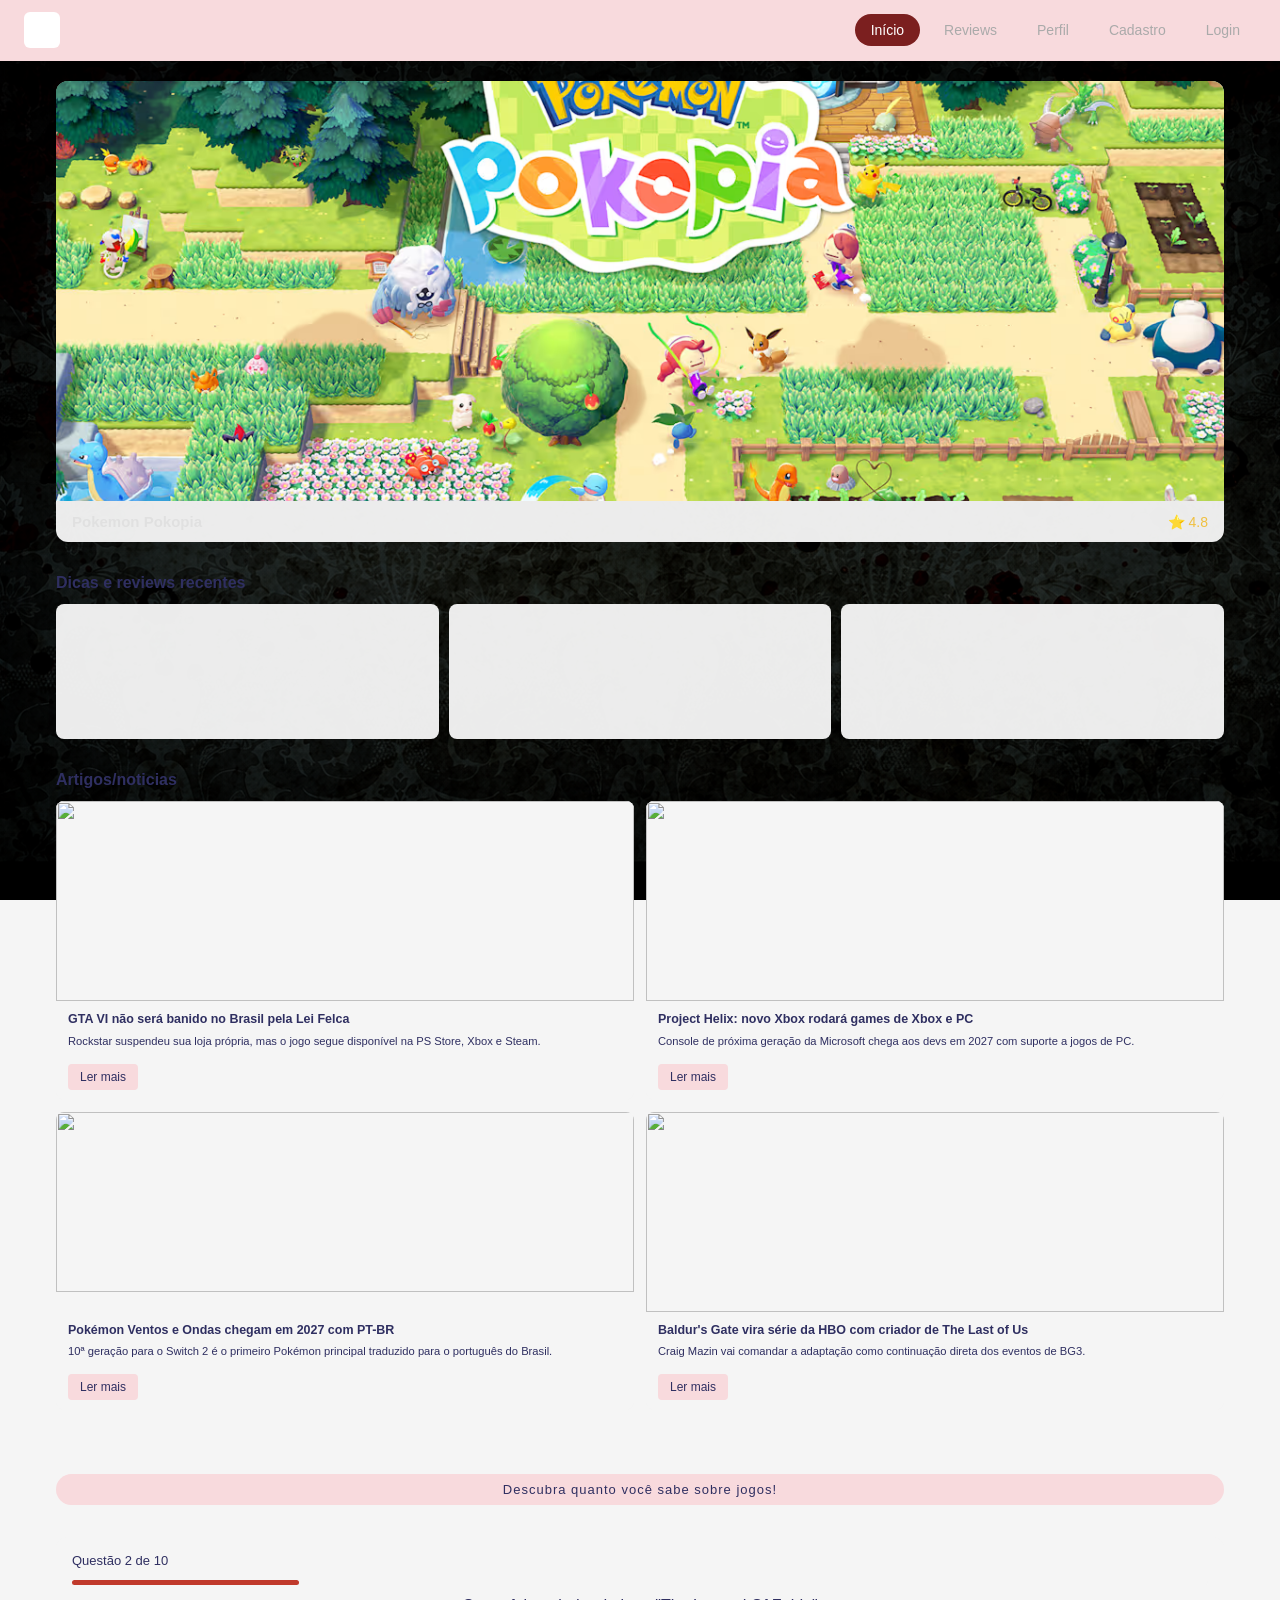
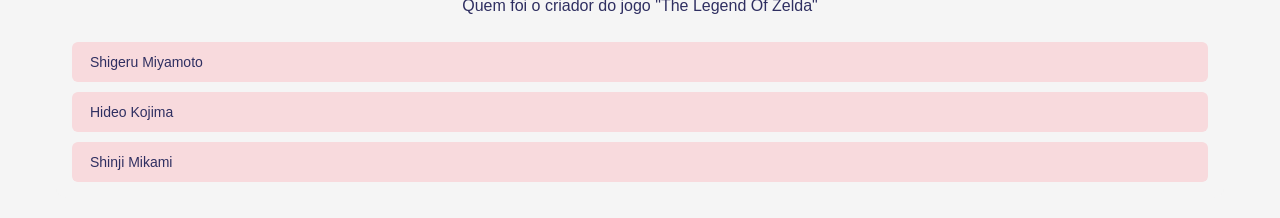
==== index.html @ 771f7566 "adicionado tela de login/cadastro" ====
<!DOCTYPE html>
<html lang="pt-BR">
<head>
  <meta charset="UTF-8">
  <meta name="viewport" content="width=device-width, initial-scale=1.0">
  <title>Blog</title>
  <link rel="stylesheet" href="stylehome.css">
</head>
<body>

  <nav class="barra-nav">
    <div class="logo"></div>
    <div class="menu-nav">
      <a href="#" class="item-nav ativo">Início</a>
      <a href="#" class="item-nav"> Reviews</a>
      <a href="#" class="item-nav">Perfil</a>
      <a href="#" class="item-nav">Cadastro</a>
      <a href="#" class="item-nav">Login</a>
    </div>
  </nav>

  <main class="conteudo-principal">

    <section class="secao-destaque">
      <div class="carrossel">
        <div class="imagem-destaque">
          <img src="pokopia.png" class="img-placeholder">
        </div>
      </div>
      <div class="info-jogo-destaque">
        <span class="nome-jogo">Pokemon Pokopia</span>
        <span class="nota-jogo">⭐ 4.8</span>
      </div>
    </section>

    <section class="secao-generica">
      <h2 class="titulo-secao">Dicas e reviews recentes</h2>
      <div class="grade-cards">
        <div class="card-vazio"></div>
        <div class="card-vazio"></div>
        <div class="card-vazio"></div>
      </div>
    </section>

    <section class="secao-generica">
      <h2 class="titulo-secao">Artigos/noticias</h2>
      <div class="grade-artigos">

        <div class="card-artigo">
          <div class="imagem-artigo">
            <img src="https://s2-g1.glbimg.com/ysUMtd2SJneUNiLdYTcmkERN_os=/0x0:1000x167/984x0/smart/filters:strip_icc()/i.s3.glbimg.com/v1/AUTH_59edd422c0c84a879bd37670ae4f538a/internal_photos/bs/2018/o/s/aubBAURqyUaTHrPVRgqA/selo-nao-e-bem-assim-1-.jpg">
          </div>
          <div class="conteudo-artigo">
            <h3 class="titulo-artigo">GTA VI não será banido no Brasil pela Lei Felca</h3>
            <p class="descricao-artigo">Rockstar suspendeu sua loja própria, mas o jogo segue disponível na PS Store, Xbox e Steam.</p>

            <!-- //leva pra pagina da noticia  -->
            <a href="https://g1.globo.com/fato-ou-fake/noticia/2026/03/20/nao-e-bem-assim-gta-vi-nao-sera-comercializado-no-brasil-apos-implementacao-da-lei-felca.ghtml" target="_blank" rel="noopener noreferrer">
              <button class="btn-ler-mais">Ler mais</button>
            </a>
          </div>
        </div>

        <div class="card-artigo">
          <div class="imagem-artigo">
            <img
              src="https://s2-g1.glbimg.com/LYqdhQ_bmThPkIyx-icjrYDOu0E=/0x0:960x540/984x0/smart/filters:strip_icc()/i.s3.glbimg.com/v1/AUTH_59edd422c0c84a879bd37670ae4f538a/internal_photos/bs/2026/p/U/lhWBQKSBmDoEu4s6tlig/project-helix.jpg">
          </div>
          <div class="conteudo-artigo">
            <h3 class="titulo-artigo">Project Helix: novo Xbox rodará games de Xbox e PC</h3>
            <p class="descricao-artigo">Console de próxima geração da Microsoft chega aos devs em 2027 com suporte a jogos de PC.</p>
            <a href="https://g1.globo.com/pop-arte/games/noticia/2026/03/05/console-de-proxima-geracao-da-microsoft-de-codinome-project-helix-vai-rodar-games-de-xbox-e-pc.ghtml" target="_blank" rel="noopener noreferrer">
              <button class="btn-ler-mais">Ler mais</button>
            </a>
          </div>
        </div>

        <div class="card-artigo">
          <div class="imagem-artigo">
            <img style= 'height: 180px' src="https://www.adrenaline.com.br/wp-content/uploads/2026/02/pokemon-ventos-ondas-oficial.jpg">
          </div>
          <div class="conteudo-artigo">
            <h3 class="titulo-artigo">Pokémon Ventos e Ondas chegam em 2027 com PT-BR</h3>
            <p class="descricao-artigo">10ª geração para o Switch 2 é o primeiro Pokémon principal traduzido para o português do Brasil.</p>
            <a href="https://g1.globo.com/pop-arte/games/noticia/2026/02/27/pokemon-ventos-e-ondas-sao-novos-games-da-franquia-com-lancamento-em-2027-veja-trailer.ghtml" target="_blank" rel="noopener noreferrer">
              <button class="btn-ler-mais">Ler mais</button>
            </a>
          </div>
        </div>

        <div class="card-artigo">
          <div class="imagem-artigo">
            <img
              src="https://s2-g1.glbimg.com/G4YQQPD0C_KncpFWGKjkvDP0rIg=/0x0:1920x1080/984x0/smart/filters:strip_icc()/i.s3.glbimg.com/v1/AUTH_59edd422c0c84a879bd37670ae4f538a/internal_photos/bs/2026/W/F/KWmgUUS76iBB3D5oLlbQ/baldurs-gate-3.jpg">
          </div>
          <div class="conteudo-artigo">
            <h3 class="titulo-artigo">Baldur's Gate vira série da HBO com criador de The Last of Us</h3>
            <p class="descricao-artigo">Craig Mazin vai comandar a adaptação como continuação direta dos eventos de BG3.</p>
            <a href="https://g1.globo.com/pop-arte/tv-e-series/noticia/2026/02/05/baldurs-gate-vai-virar-serie-do-cocriador-de-the-last-of-us.ghtml" target="_blank" rel="noopener noreferrer">
              <button class="btn-ler-mais">Ler mais</button>
            </a>
          </div>
        </div>

      </div>
    </section>

    <!-- quiz estatico por enquanto -->

    <section class="secao-quiz"></section>
      <button class="btn-quiz">Descubra quanto você sabe sobre jogos!
      </button>
      <div class="caixa-quiz">
        <p class="progresso-quiz">Questão 2 de 10</p>
        <div class="barra-progresso">
          <div class="barra-progresso-preenchida"></div>
        </div>
        <p class="pergunta-quiz">Quem foi o criador do jogo "The Legend Of Zelda"</p>
        <div class="opcoes-quiz">
          <button class="opcao-quiz">Shigeru Miyamoto</button>
          <button class="opcao-quiz">Hideo Kojima</button>
          <button class="opcao-quiz">Shinji Mikami</button>
        </div>
      </div>
    </section>

  </main>

</body>
</html>
---- stylehome.css ----
/* Reset básico */
* {
  margin: 0;
  padding: 0;
  box-sizing: border-box;
}

body {
  background-color: #f5f5f5f5;
  color: #e0e0e0;
  font-family: sans-serif;
  min-height: 100vh;
  background-image: url("fundo.png");
  background-size: cover;
  background-position: center;
  background-repeat: no-repeat;
  background-attachment: fixed;
}


.barra-nav {
  display: flex;
  align-items: center;
  justify-content: space-between;
  background-color: #F8DADD;
  padding: 12px 24px;
  border-bottom: 1px solid #F8DADD;
}

.logo {
  font-size: 24px;
  color: #c0392b;
  background-color: #fff;
  width: 36px;
  height: 36px;
  display: flex;
  align-items: center;
  justify-content: center;
  border-radius: 6px;
  font-weight: bold;
}

.menu-nav {
  display: flex;
  gap: 8px;
}

.item-nav {
  text-decoration: none;
  color: #aaa;
  padding: 8px 16px;
  border-radius: 20px;
  font-size: 14px;
}

.item-nav.ativo {
  background-color: #7b1f1f;
  color: #fff;
}

.item-nav:hover {
  background-color: #F8DADD;
  color: #fff;
}

.conteudo-principal {
  width: 100%;       
  max-width: 1200px; 
  margin: 0 auto;   
  padding: 20px 16px;
  display: flex;
  flex-direction: column;
  gap: 32px;
}

.secao-destaque {
  background-color: #f5f5f5f5;
  border-radius: 12px;
  overflow: hidden;
}

.carrossel {
  position: relative;
  width: 100%;
  height: 420px;
  background: linear-gradient(135deg, #2d6a4f, #52b788, #74c69d, #4a7c59);
  overflow: hidden;
}

.imagem-destaque {
  width: 100%;
  height: 100%;
  display: flex;
  align-items: center;
  justify-content: center;
  position: relative;
}

.img-placeholder {
  width: 100%;
  height: 100%;
  object-fit: cover;
}

.btn-carrossel {
  position: absolute;
  top: 50%;
  transform: translateY(-50%);
  background: rgba(0,0,0,0.4);
  border: none;
  color: #fff;
  font-size: 28px;
  padding: 8px 14px;
  cursor: pointer;
  border-radius: 50%;
  z-index: 2;
}

.info-jogo-destaque {
  display: flex;
  justify-content: space-between;
  align-items: center;
  padding: 12px 16px;
}

.nome-jogo {
  font-size: 15px;
  font-weight: 600;
}

.nota-jogo {
  font-size: 14px;
  color: #f0c040;
}

.secao-generica {
  display: flex;
  flex-direction: column;
  gap: 12px;
}

.titulo-secao {
  font-size: 16px;
  font-weight: 600;
  color: #2F2F61;
}

.grade-cards {
  display: grid;
  grid-template-columns: repeat(3, 1fr);
  gap: 10px;
}

.card-vazio {
  background-color: #f5f5f5f5;
  border-radius: 8px;
  height: 135px;
}

/* ── Cards de artigo ── */
.grade-artigos {
  display: grid;
  grid-template-columns: 1fr 1fr;
  gap: 12px;
}

.card-artigo {
  background-color: #f5f5f5f5;
  border-radius: 8px;
  overflow: hidden;
  display: flex;
  flex-direction: column;
}

.imagem-artigo {
  width: 100%;
  height: 200px;
  overflow: hidden;
  flex-shrink: 0;
  background-color: #f5f5f5;
}

.imagem-artigo img {
  width: 100%;
  height: 100%;
  object-fit: cover;
  display: block;
}

.conteudo-artigo {
  padding: 10px 12px;
  display: flex;
  flex-direction: column;
  gap: 6px;
  flex: 1;
}

.titulo-artigo {
  font-size: 0.78rem;
  font-weight: 700;
  line-height: 1.35;
  color: #2F2F61;
  margin: 0;
  display: -webkit-box;
  -webkit-box-orient: vertical;
  overflow: hidden;
}

.descricao-artigo {
  font-size: 0.7rem;
  line-height: 1.4;
  color: #2F2F61;
  margin: 0;
  display: -webkit-box;
  -webkit-box-orient: vertical;
  overflow: hidden;
}

.card-artigo a {
  text-decoration: none;
}

.btn-ler-mais {
  background-color: #F8DADD;
  color: #2F2F61;
  border: none;
  padding: 6px 12px;
  font-size: 12px;
  cursor: pointer;
  border-radius: 4px;
  margin-top: 8px;
  width: fit-content;
}

.btn-ler-mais:hover {
  background-color: #F8DADD;
}


.secao-quiz {
  display: flex;
  flex-direction: column;
  align-items: center;
  gap: 12px;
}

.btn-quiz {
  background-color: #F8DADD;
  color: #2F2F61;
  border: none;
  padding: 8px 24px;
  border-radius: 16px;
  font-size: 13px;
  cursor: pointer;
  letter-spacing: 1px;
}

.caixa-quiz {
  width: 100%;
  background-color: #f5f5f5f5;
  border-radius: 10px;
  padding: 16px;
  display: flex;
  flex-direction: column;
  gap: 12px;
}

.progresso-quiz {
  font-size: 13px;
  color: #2F2F61;
}

.barra-progresso {
  background-color: #f5f5f5f5;
  border-radius: 4px;
  height: 5px;
  width: 100%;
}

.barra-progresso-preenchida {
  background-color: #c0392b;
  height: 100%;
  width: 20%;
  border-radius: 4px;
}

.pergunta-quiz {
  font-size: 16px;
  color: #2F2F61;
  text-align: center;
  margin-bottom: 15px;
}

.opcoes-quiz {
  display: flex;
  flex-direction: column;
  gap: 10px;
}

.opcao-quiz {
  background-color: #F8DADD;
  color: #2F2F61;
  border: none;
  padding: 12px 18px;
  border-radius: 6px;
  text-align: left;
  font-size: 14px;
  cursor: pointer;
  height: 40px;
}

.opcao-quiz:hover {
  background-color: #a02828;
}
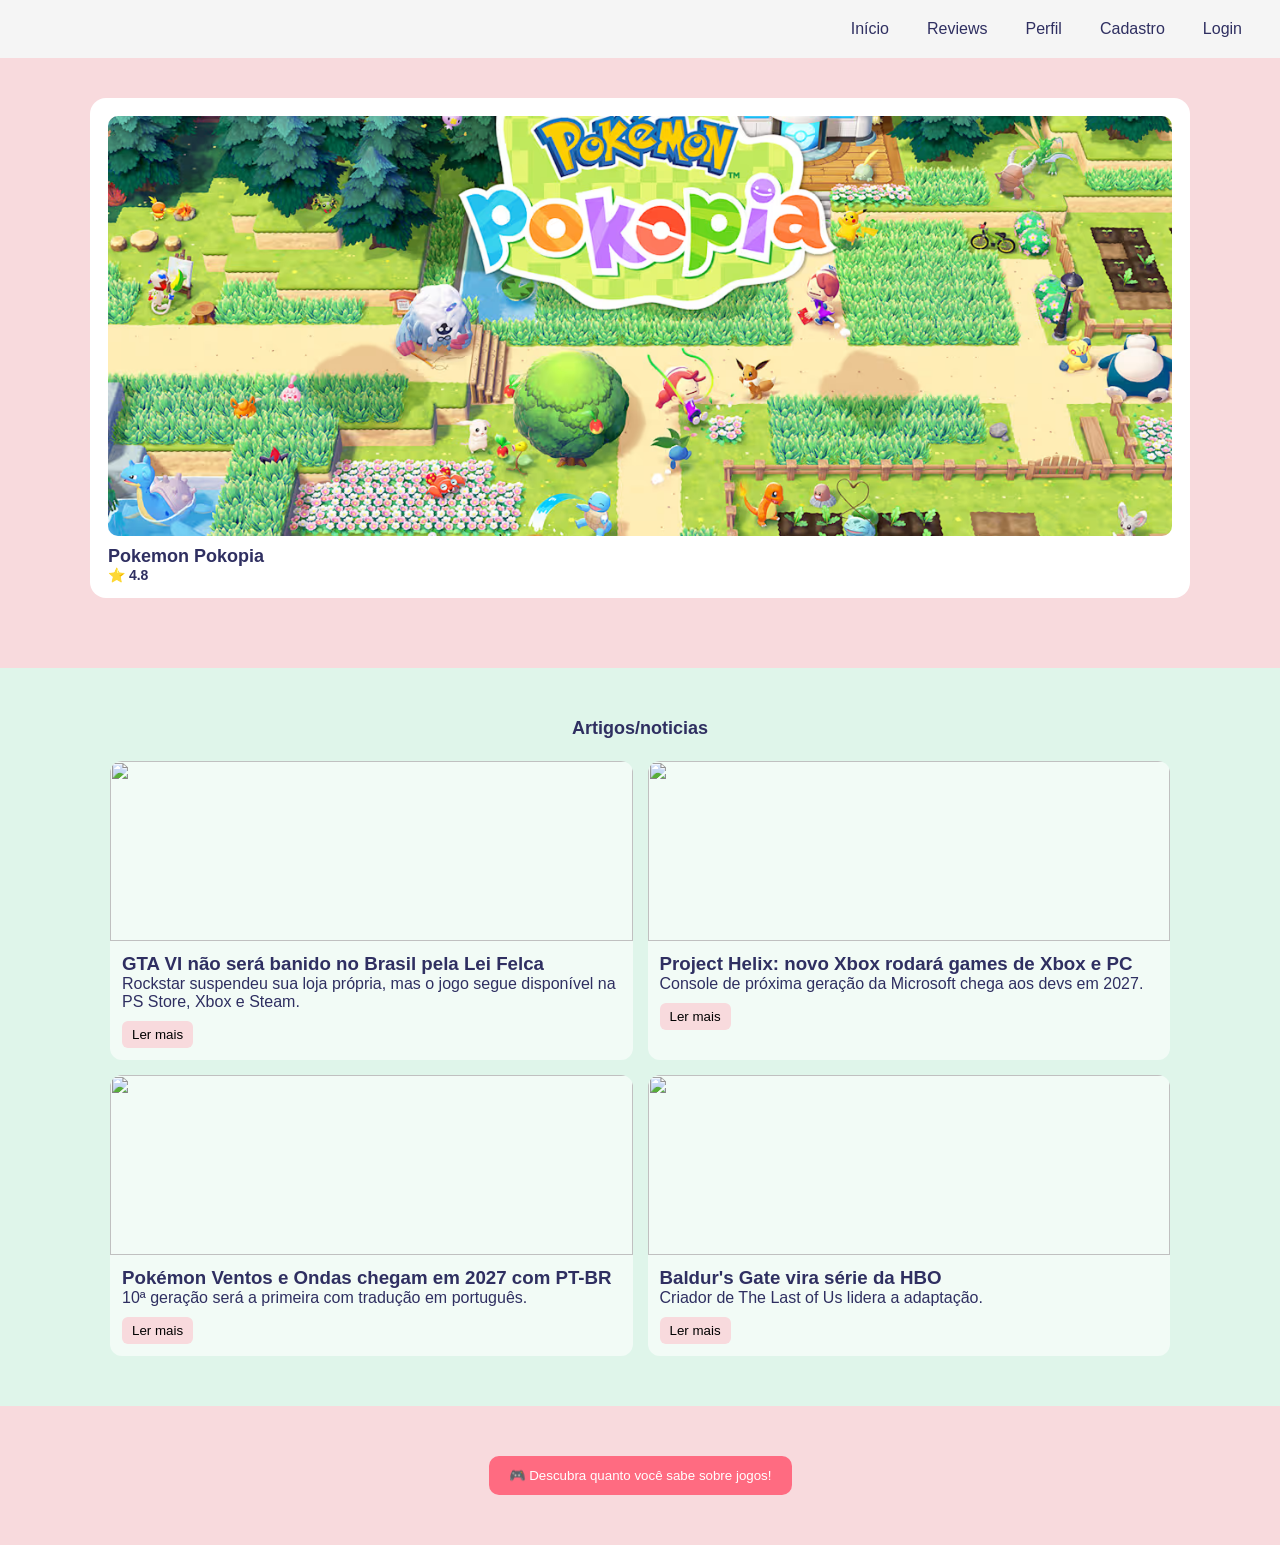
==== commit 68988381: "iniciando quiz e mudando design" ====
--- a/index.html
+++ b/index.html
@@ -6,16 +6,17 @@
   <title>Blog</title>
   <link rel="stylesheet" href="stylehome.css">
 </head>
+
 <body>
 
   <nav class="barra-nav">
     <div class="logo"></div>
     <div class="menu-nav">
-      <a href="#" class="item-nav ativo">Início</a>
+      <a href="#" class="item-nav">Início</a>
       <a href="#" class="item-nav"> Reviews</a>
       <a href="#" class="item-nav">Perfil</a>
-      <a href="#" class="item-nav">Cadastro</a>
-      <a href="#" class="item-nav">Login</a>
+      <a href="cadastro.html" class="item-nav">Cadastro</a>
+      <a href="login.html" class="item-nav">Login</a>
     </div>
   </nav>
 
@@ -26,105 +27,193 @@
         <div class="imagem-destaque">
           <img src="pokopia.png" class="img-placeholder">
         </div>
+         <span class="nome-jogo">Pokemon Pokopia</span>
+        <span class="nota-jogo">⭐ 4.8</span>
       </div>
       <div class="info-jogo-destaque">
-        <span class="nome-jogo">Pokemon Pokopia</span>
-        <span class="nota-jogo">⭐ 4.8</span>
+       
       </div>
     </section>
 
-    <section class="secao-generica">
-      <h2 class="titulo-secao">Dicas e reviews recentes</h2>
-      <div class="grade-cards">
-        <div class="card-vazio"></div>
-        <div class="card-vazio"></div>
-        <div class="card-vazio"></div>
-      </div>
+   <section class="secao-generica">
+  <h2 class="titulo-secao">Artigos/noticias</h2>
+
+  <div class="grade-artigos">
+
+    <!-- CARD 1 -->
+    <div class="card-artigo">
+      <div class="imagem-artigo">
+        <img src="https://s2-g1.glbimg.com/ysUMtd2SJneUNiLdYTcmkERN_os=/0x0:1000x167/984x0/smart/filters:strip_icc()/i.s3.glbimg.com/v1/AUTH_59edd422c0c84a879bd37670ae4f538a/internal_photos/bs/2018/o/s/aubBAURqyUaTHrPVRgqA/selo-nao-e-bem-assim-1-.jpg">
+      </div>
+      <div class="conteudo-artigo">
+        <h3 class="titulo-artigo">GTA VI não será banido no Brasil pela Lei Felca</h3>
+        <p class="descricao-artigo">Rockstar suspendeu sua loja própria, mas o jogo segue disponível na PS Store, Xbox e Steam.</p>
+        <a href="https://g1.globo.com/fato-ou-fake/noticia/2026/03/20/nao-e-bem-assim-gta-vi-nao-sera-comercializado-no-brasil-apos-implementacao-da-lei-felca.ghtml" target="_blank">
+          <button class="btn-ler-mais">Ler mais</button>
+        </a>
+      </div>
+    </div>
+
+    <!-- CARD 2 -->
+    <div class="card-artigo">
+      <div class="imagem-artigo">
+        <img src="https://s2-g1.glbimg.com/LYqdhQ_bmThPkIyx-icjrYDOu0E=/0x0:960x540/984x0/smart/filters:strip_icc()/i.s3.glbimg.com/v1/AUTH_59edd422c0c84a879bd37670ae4f538a/internal_photos/bs/2026/p/U/lhWBQKSBmDoEu4s6tlig/project-helix.jpg">
+      </div>
+      <div class="conteudo-artigo">
+        <h3 class="titulo-artigo">Project Helix: novo Xbox rodará games de Xbox e PC</h3>
+        <p class="descricao-artigo">Console de próxima geração da Microsoft chega aos devs em 2027.</p>
+        <a href="https://g1.globo.com/pop-arte/games/noticia/2026/03/05/console-de-proxima-geracao-da-microsoft-de-codinome-project-helix-vai-rodar-games-de-xbox-e-pc.ghtml" target="_blank">
+          <button class="btn-ler-mais">Ler mais</button>
+        </a>
+      </div>
+    </div>
+
+    <!-- CARD 3 -->
+    <div class="card-artigo">
+      <div class="imagem-artigo">
+        <img src="https://www.adrenaline.com.br/wp-content/uploads/2026/02/pokemon-ventos-ondas-oficial.jpg">
+      </div>
+      <div class="conteudo-artigo">
+        <h3 class="titulo-artigo">Pokémon Ventos e Ondas chegam em 2027 com PT-BR</h3>
+        <p class="descricao-artigo">10ª geração será a primeira com tradução em português.</p>
+        <a href="https://g1.globo.com/pop-arte/games/noticia/2026/02/27/pokemon-ventos-e-ondas-sao-novos-games-da-franquia-com-lancamento-em-2027-veja-trailer.ghtml" target="_blank">
+          <button class="btn-ler-mais">Ler mais</button>
+        </a>
+      </div>
+    </div>
+
+    <!-- CARD 4 -->
+    <div class="card-artigo">
+      <div class="imagem-artigo">
+        <img src="https://s2-g1.glbimg.com/G4YQQPD0C_KncpFWGKjkvDP0rIg=/0x0:1920x1080/984x0/smart/filters:strip_icc()/i.s3.glbimg.com/v1/AUTH_59edd422c0c84a879bd37670ae4f538a/internal_photos/bs/2026/W/F/KWmgUUS76iBB3D5oLlbQ/baldurs-gate-3.jpg">
+      </div>
+      <div class="conteudo-artigo">
+        <h3 class="titulo-artigo">Baldur's Gate vira série da HBO</h3>
+        <p class="descricao-artigo">Criador de The Last of Us lidera a adaptação.</p>
+        <a href="https://g1.globo.com/pop-arte/tv-e-series/noticia/2026/02/05/baldurs-gate-vai-virar-serie-do-cocriador-de-the-last-of-us.ghtml" target="_blank">
+          <button class="btn-ler-mais">Ler mais</button>
+        </a>
+      </div>
+    </div>
+
+  </div>
+</section>
+
+    <!-- QUIZ (ADICIONADO) -->
+    <section class="secao-quiz">
+
+      <button class="btn-quiz" onclick="iniciarQuiz()">
+        🎮 Descubra quanto você sabe sobre jogos!
+      </button>
+
+      <div class="caixa-quiz" id="quizBox" style="display:none;">
+        
+        <p class="progresso-quiz">
+          Questão <span id="numQuestao">1</span> de <span id="totalQuestoes"></span>
+        </p>
+
+        <div class="barra-progresso">
+          <div class="barra-progresso-preenchida" id="barra"></div>
+        </div>
+
+        <p class="pergunta-quiz" id="pergunta"></p>
+
+        <div class="opcoes-quiz">
+          <button class="opcao-quiz" onclick="responder('A')" id="A"></button>
+          <button class="opcao-quiz" onclick="responder('B')" id="B"></button>
+          <button class="opcao-quiz" onclick="responder('C')" id="C"></button>
+          <button class="opcao-quiz" onclick="responder('D')" id="D"></button>
+        </div>
+
+        <button onclick="proxima()" id="btnProx" disabled>Próxima</button>
+
+      </div>
+
     </section>
 
-    <section class="secao-generica">
-      <h2 class="titulo-secao">Artigos/noticias</h2>
-      <div class="grade-artigos">
-
-        <div class="card-artigo">
-          <div class="imagem-artigo">
-            <img src="https://s2-g1.glbimg.com/ysUMtd2SJneUNiLdYTcmkERN_os=/0x0:1000x167/984x0/smart/filters:strip_icc()/i.s3.glbimg.com/v1/AUTH_59edd422c0c84a879bd37670ae4f538a/internal_photos/bs/2018/o/s/aubBAURqyUaTHrPVRgqA/selo-nao-e-bem-assim-1-.jpg">
-          </div>
-          <div class="conteudo-artigo">
-            <h3 class="titulo-artigo">GTA VI não será banido no Brasil pela Lei Felca</h3>
-            <p class="descricao-artigo">Rockstar suspendeu sua loja própria, mas o jogo segue disponível na PS Store, Xbox e Steam.</p>
-
-            <!-- //leva pra pagina da noticia  -->
-            <a href="https://g1.globo.com/fato-ou-fake/noticia/2026/03/20/nao-e-bem-assim-gta-vi-nao-sera-comercializado-no-brasil-apos-implementacao-da-lei-felca.ghtml" target="_blank" rel="noopener noreferrer">
-              <button class="btn-ler-mais">Ler mais</button>
-            </a>
-          </div>
-        </div>
-
-        <div class="card-artigo">
-          <div class="imagem-artigo">
-            <img
-              src="https://s2-g1.glbimg.com/LYqdhQ_bmThPkIyx-icjrYDOu0E=/0x0:960x540/984x0/smart/filters:strip_icc()/i.s3.glbimg.com/v1/AUTH_59edd422c0c84a879bd37670ae4f538a/internal_photos/bs/2026/p/U/lhWBQKSBmDoEu4s6tlig/project-helix.jpg">
-          </div>
-          <div class="conteudo-artigo">
-            <h3 class="titulo-artigo">Project Helix: novo Xbox rodará games de Xbox e PC</h3>
-            <p class="descricao-artigo">Console de próxima geração da Microsoft chega aos devs em 2027 com suporte a jogos de PC.</p>
-            <a href="https://g1.globo.com/pop-arte/games/noticia/2026/03/05/console-de-proxima-geracao-da-microsoft-de-codinome-project-helix-vai-rodar-games-de-xbox-e-pc.ghtml" target="_blank" rel="noopener noreferrer">
-              <button class="btn-ler-mais">Ler mais</button>
-            </a>
-          </div>
-        </div>
-
-        <div class="card-artigo">
-          <div class="imagem-artigo">
-            <img style= 'height: 180px' src="https://www.adrenaline.com.br/wp-content/uploads/2026/02/pokemon-ventos-ondas-oficial.jpg">
-          </div>
-          <div class="conteudo-artigo">
-            <h3 class="titulo-artigo">Pokémon Ventos e Ondas chegam em 2027 com PT-BR</h3>
-            <p class="descricao-artigo">10ª geração para o Switch 2 é o primeiro Pokémon principal traduzido para o português do Brasil.</p>
-            <a href="https://g1.globo.com/pop-arte/games/noticia/2026/02/27/pokemon-ventos-e-ondas-sao-novos-games-da-franquia-com-lancamento-em-2027-veja-trailer.ghtml" target="_blank" rel="noopener noreferrer">
-              <button class="btn-ler-mais">Ler mais</button>
-            </a>
-          </div>
-        </div>
-
-        <div class="card-artigo">
-          <div class="imagem-artigo">
-            <img
-              src="https://s2-g1.glbimg.com/G4YQQPD0C_KncpFWGKjkvDP0rIg=/0x0:1920x1080/984x0/smart/filters:strip_icc()/i.s3.glbimg.com/v1/AUTH_59edd422c0c84a879bd37670ae4f538a/internal_photos/bs/2026/W/F/KWmgUUS76iBB3D5oLlbQ/baldurs-gate-3.jpg">
-          </div>
-          <div class="conteudo-artigo">
-            <h3 class="titulo-artigo">Baldur's Gate vira série da HBO com criador de The Last of Us</h3>
-            <p class="descricao-artigo">Craig Mazin vai comandar a adaptação como continuação direta dos eventos de BG3.</p>
-            <a href="https://g1.globo.com/pop-arte/tv-e-series/noticia/2026/02/05/baldurs-gate-vai-virar-serie-do-cocriador-de-the-last-of-us.ghtml" target="_blank" rel="noopener noreferrer">
-              <button class="btn-ler-mais">Ler mais</button>
-            </a>
-          </div>
-        </div>
-
-      </div>
-    </section>
-
-    <!-- quiz estatico por enquanto -->
-
-    <section class="secao-quiz"></section>
-      <button class="btn-quiz">Descubra quanto você sabe sobre jogos!
-      </button>
-      <div class="caixa-quiz">
-        <p class="progresso-quiz">Questão 2 de 10</p>
-        <div class="barra-progresso">
-          <div class="barra-progresso-preenchida"></div>
-        </div>
-        <p class="pergunta-quiz">Quem foi o criador do jogo "The Legend Of Zelda"</p>
-        <div class="opcoes-quiz">
-          <button class="opcao-quiz">Shigeru Miyamoto</button>
-          <button class="opcao-quiz">Hideo Kojima</button>
-          <button class="opcao-quiz">Shinji Mikami</button>
-        </div>
-      </div>
-    </section>
-
   </main>
 
 </body>
+
+<script>
+const perguntas = [
+{
+  pergunta: "Quem criou The Legend of Zelda?",
+  A: "Shigeru Miyamoto",
+  B: "Hideo Kojima",
+  C: "Shinji Mikami",
+  D: "Masahiro Sakurai",
+  correta: "A"
+},
+{
+  pergunta: "Qual é a franquia mais vendida?",
+  A: "GTA",
+  B: "Mario",
+  C: "Pokémon",
+  D: "Call of Duty",
+  correta: "C"
+},
+{
+  pergunta: "Quem criou o PlayStation?",
+  A: "Nintendo",
+  B: "Microsoft",
+  C: "Sony",
+  D: "SEGA",
+  correta: "C"
+}
+]
+
+let atual = 0
+let pontos = 0
+
+function iniciarQuiz() {
+  document.getElementById("quizBox").style.display = "block"
+  carregarPergunta()
+}
+
+function carregarPergunta() {
+  let q = perguntas[atual]
+
+  document.getElementById("pergunta").innerText = q.pergunta
+  document.getElementById("A").innerText = q.A
+  document.getElementById("B").innerText = q.B
+  document.getElementById("C").innerText = q.C
+  document.getElementById("D").innerText = q.D
+
+  document.getElementById("numQuestao").innerText = atual + 1
+  document.getElementById("totalQuestoes").innerText = perguntas.length
+
+  let progresso = (atual / perguntas.length) * 100
+  document.getElementById("barra").style.width = progresso + "%"
+
+  document.getElementById("btnProx").disabled = true
+}
+
+function responder(letra) {
+  if (letra === perguntas[atual].correta) {
+    pontos++
+  }
+
+  document.getElementById("btnProx").disabled = false
+}
+
+function proxima() {
+  atual++
+
+  if (atual < perguntas.length) {
+    carregarPergunta()
+  } else {
+    finalizar()
+  }
+}
+
+function finalizar() {
+  document.getElementById("quizBox").innerHTML = `
+    <h2>Fim do Quiz 🎉</h2>
+    <p>Você acertou ${pontos} de ${perguntas.length}</p>
+    <button onclick="location.reload()">Jogar novamente</button>
+  `
+}
+</script>
+
 </html>
--- a/stylehome.css
+++ b/stylehome.css
@@ -1,4 +1,3 @@
-/* Reset básico */
 * {
   margin: 0;
   padding: 0;
@@ -6,131 +5,85 @@
 }
 
 body {
-  background-color: #f5f5f5f5;
-  color: #e0e0e0;
   font-family: sans-serif;
-  min-height: 100vh;
-  background-image: url("fundo.png");
-  background-size: cover;
-  background-position: center;
-  background-repeat: no-repeat;
-  background-attachment: fixed;
-}
-
-
+  color: #2F2F61;
+  background: #ffffff;
+}
 .barra-nav {
   display: flex;
+  justify-content: space-between;
   align-items: center;
-  justify-content: space-between;
-  background-color: #F8DADD;
+  background-color: #f5f5f5;
   padding: 12px 24px;
-  border-bottom: 1px solid #F8DADD;
-}
-
-.logo {
-  font-size: 24px;
-  color: #c0392b;
-  background-color: #fff;
-  width: 36px;
-  height: 36px;
-  display: flex;
-  align-items: center;
-  justify-content: center;
-  border-radius: 6px;
-  font-weight: bold;
 }
 
 .menu-nav {
   display: flex;
-  gap: 8px;
+  gap: 10px;
 }
 
 .item-nav {
   text-decoration: none;
-  color: #aaa;
-  padding: 8px 16px;
+  color: #2F2F61;
+  padding: 8px 14px;
   border-radius: 20px;
-  font-size: 14px;
-}
-
-.item-nav.ativo {
-  background-color: #7b1f1f;
-  color: #fff;
-}
-
-.item-nav:hover {
-  background-color: #F8DADD;
-  color: #fff;
 }
 
 .conteudo-principal {
-  width: 100%;       
-  max-width: 1200px; 
-  margin: 0 auto;   
-  padding: 20px 16px;
-  display: flex;
-  flex-direction: column;
-  gap: 32px;
+  width: 100%;
+}
+
+main section {
+  width: 100%;
+  padding: 50px 0;
+}
+
+main section:nth-child(odd) {
+  background: #F8DADD;
+}
+
+main section:nth-child(even) {
+  background: #DFF5EA;
+}
+main section > * {
+  max-width: 1100px;
+  margin: 0 auto;
+  padding: 0 20px;
 }
 
 .secao-destaque {
-  background-color: #f5f5f5f5;
-  border-radius: 12px;
-  overflow: hidden;
+  padding: 40px 0;
+}
+
+.titulo-secao {
+  max-width: 900px;
+  margin: 0 auto 10px auto;
+  padding: 0 20px;
+  font-size: 18px;
 }
 
 .carrossel {
-  position: relative;
+  width: 100%;
+  max-width: 1100px;
+  margin: 0 auto;
+  border-radius: 16px;
+  background: white;
+  padding: 18px;
+  height: 500px;
+}
+
+.img-placeholder {
   width: 100%;
   height: 420px;
-  background: linear-gradient(135deg, #2d6a4f, #52b788, #74c69d, #4a7c59);
-  overflow: hidden;
-}
-
-.imagem-destaque {
-  width: 100%;
-  height: 100%;
-  display: flex;
-  align-items: center;
-  justify-content: center;
-  position: relative;
-}
-
-.img-placeholder {
-  width: 100%;
-  height: 100%;
   object-fit: cover;
-}
-
-.btn-carrossel {
-  position: absolute;
-  top: 50%;
-  transform: translateY(-50%);
-  background: rgba(0,0,0,0.4);
-  border: none;
-  color: #fff;
-  font-size: 28px;
-  padding: 8px 14px;
-  cursor: pointer;
-  border-radius: 50%;
-  z-index: 2;
+  border-radius: 10px;
+  display: block;
 }
 
 .info-jogo-destaque {
   display: flex;
   justify-content: space-between;
-  align-items: center;
-  padding: 12px 16px;
-}
-
-.nome-jogo {
-  font-size: 15px;
-  font-weight: 600;
-}
-
-.nota-jogo {
-  font-size: 14px;
-  color: #f0c040;
+  padding: 30px 0 0 0;
 }
 
 .secao-generica {
@@ -139,177 +92,121 @@
   gap: 12px;
 }
 
-.titulo-secao {
-  font-size: 16px;
-  font-weight: 600;
-  color: #2F2F61;
+.card-vazio,
+.card-artigo,
+.caixa-quiz {
+  background: rgba(255, 255, 255, 0.6);
+  border-radius: 12px;
 }
 
 .grade-cards {
   display: grid;
   grid-template-columns: repeat(3, 1fr);
-  gap: 10px;
+  gap: 15px;
 }
 
 .card-vazio {
-  background-color: #f5f5f5f5;
-  border-radius: 8px;
-  height: 135px;
-}
-
-/* ── Cards de artigo ── */
+  height: 140px;
+}
+
+/* ================= ARTIGOS ================= */
+
 .grade-artigos {
   display: grid;
-  grid-template-columns: 1fr 1fr;
-  gap: 12px;
+  grid-template-columns: repeat(2, 1fr);
+  gap: 15px;
 }
 
 .card-artigo {
-  background-color: #f5f5f5f5;
-  border-radius: 8px;
   overflow: hidden;
   display: flex;
   flex-direction: column;
 }
 
 .imagem-artigo {
-  width: 100%;
-  height: 200px;
-  overflow: hidden;
-  flex-shrink: 0;
-  background-color: #f5f5f5;
+  height: 180px;
 }
 
 .imagem-artigo img {
   width: 100%;
   height: 100%;
   object-fit: cover;
+}
+
+.conteudo-artigo {
+  padding: 12px;
+}
+
+.btn-ler-mais {
+  margin-top: 10px;
+  background: #F8DADD;
+  border: none;
+  padding: 6px 10px;
+  border-radius: 6px;
+  cursor: pointer;
+}
+
+/* ================= QUIZ ================= */
+
+.secao-quiz {
+  text-align: center;
+}
+
+.btn-quiz {
+  background: #ff6b81;
+  color: white;
+  border: none;
+  padding: 12px 20px;
+  border-radius: 10px;
+  cursor: pointer;
+}
+
+.caixa-quiz {
+  margin-top: 20px;
+  padding: 20px;
+  max-width: 500px;
+  margin-left: auto;
+  margin-right: auto;
+}
+
+.opcao-quiz {
+  width: 100%;
+  margin: 8px 0;
+  padding: 10px;
+  border-radius: 8px;
+  border: none;
+  background: rgba(255,255,255,0.8);
+  cursor: pointer;
+}
+
+.opcao-quiz:hover {
+  background: #ff6b81;
+  color: white;
+}
+
+/* BARRA */
+.barra-progresso {
+  height: 8px;
+  background: #ddd;
+  border-radius: 10px;
+  margin: 10px 0;
+}
+
+.barra-progresso-preenchida {
+  height: 100%;
+  width: 0%;
+  background: #ff6b81;
+  border-radius: 10px;
+}
+.nome-jogo {
+  font-size: 18px;
+  font-weight: bold;
   display: block;
-}
-
-.conteudo-artigo {
-  padding: 10px 12px;
-  display: flex;
-  flex-direction: column;
-  gap: 6px;
-  flex: 1;
-}
-
-.titulo-artigo {
-  font-size: 0.78rem;
-  font-weight: 700;
-  line-height: 1.35;
-  color: #2F2F61;
-  margin: 0;
-  display: -webkit-box;
-  -webkit-box-orient: vertical;
-  overflow: hidden;
-}
-
-.descricao-artigo {
-  font-size: 0.7rem;
-  line-height: 1.4;
-  color: #2F2F61;
-  margin: 0;
-  display: -webkit-box;
-  -webkit-box-orient: vertical;
-  overflow: hidden;
-}
-
-.card-artigo a {
-  text-decoration: none;
-}
-
-.btn-ler-mais {
-  background-color: #F8DADD;
-  color: #2F2F61;
-  border: none;
-  padding: 6px 12px;
-  font-size: 12px;
-  cursor: pointer;
-  border-radius: 4px;
-  margin-top: 8px;
-  width: fit-content;
-}
-
-.btn-ler-mais:hover {
-  background-color: #F8DADD;
-}
-
-
-.secao-quiz {
-  display: flex;
-  flex-direction: column;
-  align-items: center;
-  gap: 12px;
-}
-
-.btn-quiz {
-  background-color: #F8DADD;
-  color: #2F2F61;
-  border: none;
-  padding: 8px 24px;
-  border-radius: 16px;
-  font-size: 13px;
-  cursor: pointer;
-  letter-spacing: 1px;
-}
-
-.caixa-quiz {
-  width: 100%;
-  background-color: #f5f5f5f5;
-  border-radius: 10px;
-  padding: 16px;
-  display: flex;
-  flex-direction: column;
-  gap: 12px;
-}
-
-.progresso-quiz {
-  font-size: 13px;
-  color: #2F2F61;
-}
-
-.barra-progresso {
-  background-color: #f5f5f5f5;
-  border-radius: 4px;
-  height: 5px;
-  width: 100%;
-}
-
-.barra-progresso-preenchida {
-  background-color: #c0392b;
-  height: 100%;
-  width: 20%;
-  border-radius: 4px;
-}
-
-.pergunta-quiz {
-  font-size: 16px;
-  color: #2F2F61;
-  text-align: center;
-  margin-bottom: 15px;
-}
-
-.opcoes-quiz {
-  display: flex;
-  flex-direction: column;
-  gap: 10px;
-}
-
-.opcao-quiz {
-  background-color: #F8DADD;
-  color: #2F2F61;
-  border: none;
-  padding: 12px 18px;
-  border-radius: 6px;
-  text-align: left;
+  margin-top: 10px;
+}
+
+.nota-jogo {
   font-size: 14px;
-  cursor: pointer;
-  height: 40px;
-}
-
-.opcao-quiz:hover {
-  background-color: #a02828;
-}
-
+  font-weight: bold;
+  display: block;
+}
